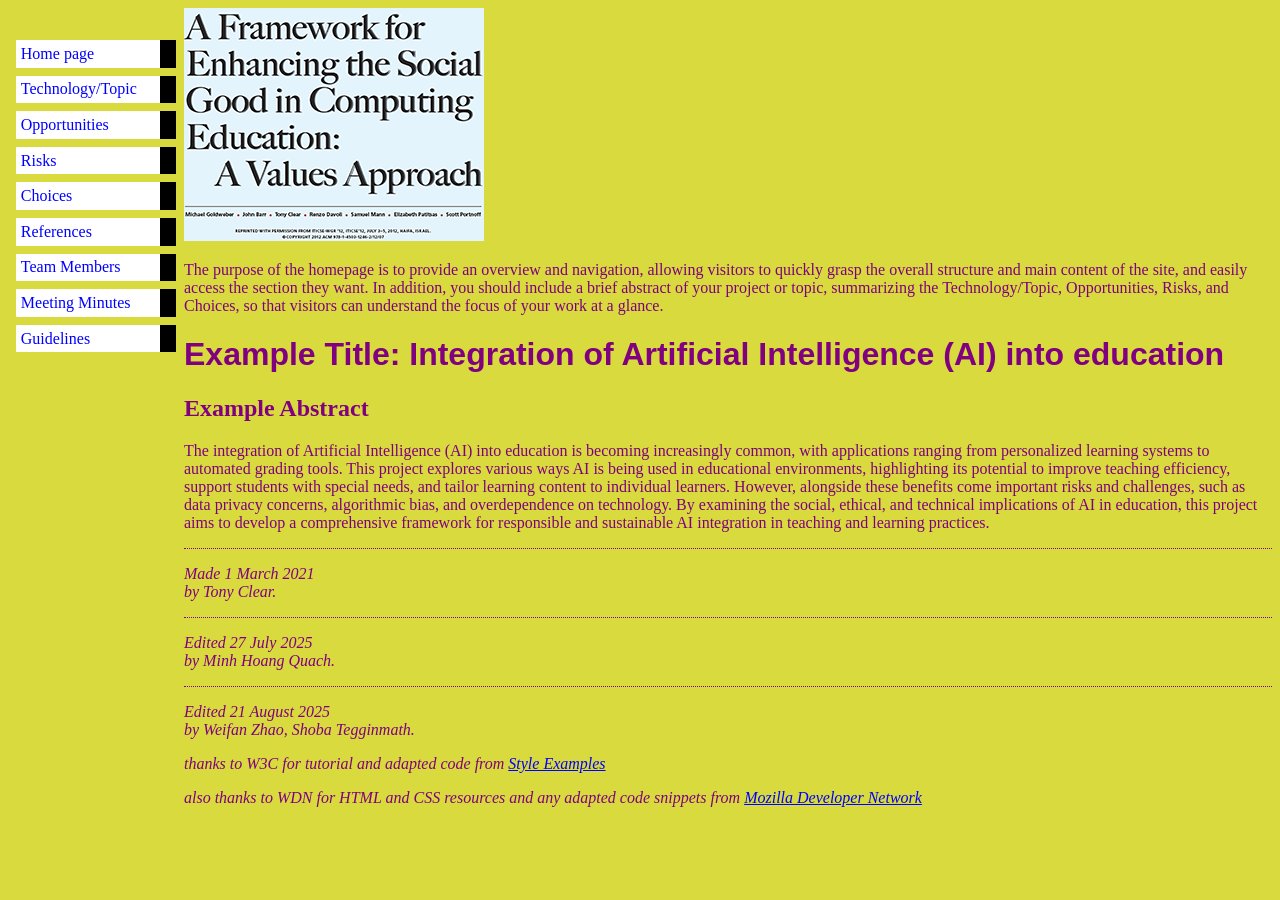
==== index.html @ f36f8b30 "added preliminary website template from Canvas" ====
<!DOCTYPE html PUBLIC "-//W3C//DTD HTML 4.01//EN">
<html>

<head>
  <meta charset="UTF-8">
  <title>My first styled page</title>
  <link rel="stylesheet" href="styles/mystyles.css">
</head>

<body>
  <img src="images/csg4ed-small.png" alt="Enhancing Social Good in Computing">
  <!-- Site navigation menu -->
  <ul class="navbar">
    <li><a href="index.html">Home page</a>
    <li><a href="misc/topic.html">Technology/Topic</a>
    <li><a href="misc/opportunities.html">Opportunities</a>
    <li><a href="misc/risks.html">Risks</a>
    <li><a href="misc/choices.html">Choices</a>
    <li><a href="misc/references.html">References</a>
    <li><a href="misc/team-members.html">Team Members</a></li>
    <li><a href="misc/meetings.html">Meeting Minutes</a></li>
    <li><a href="misc/guidelines.html">Guidelines</a></li>
  </ul>

  <!-- Main content -->
  
  
</ul><p>The purpose of the homepage is to provide an overview and navigation, allowing visitors to quickly grasp the overall structure and main content of the site, 
  and easily access the section they want. In addition, you should include a brief abstract of your project or topic, 
  summarizing the Technology/Topic, Opportunities, Risks, and Choices, so that visitors can understand the focus of your work at a glance.</p>

  <h1> Example Title: Integration of Artificial Intelligence (AI) into education </h1>
  
  <h2>Example Abstract</h2>
  <p>The integration of Artificial Intelligence (AI) into education is becoming increasingly common, with applications
    ranging from personalized learning systems to automated grading tools. This project explores various ways AI is
    being used in educational environments, highlighting its potential to improve teaching efficiency, support students
    with special needs, and tailor learning content to individual learners. However, alongside these benefits come
    important risks and challenges, such as data privacy concerns, algorithmic bias, and overdependence on technology.
    By examining the social, ethical, and technical implications of AI in education, this project aims to develop a
    comprehensive framework for responsible and sustainable AI integration in teaching and learning practices.</p>



  <!-- Sign and date the page, it's only polite! -->
  <address>Made 1 March 2021<br>
    by Tony Clear.</address>
  <address>Edited 27 July 2025<br>
    by Minh Hoang Quach.</address>
  <address>Edited 21 August 2025<br>
    by Weifan Zhao, Shoba Tegginmath.</address>


  <p><em>thanks to W3C for tutorial and adapted code from <a
        href="https://www.w3.org/Style/Examples/011/firstcss.en.html">Style Examples</a></p></em>
  <p><em>also thanks to WDN for HTML and CSS resources and any adapted code snippets from <a
        href="https://developer.mozilla.org/en-US/docs/Web">Mozilla Developer Network</a></p></em>
      
</body>

</html>
---- styles/mystyles.css ----
body {
   padding-left: 11em;
   font-family: Georgia, "Times New Roman",
          Times, serif;
		  color: purple;
    background-color: #d8da3d }
	 ul.navbar {
    list-style-type: none;
    padding: 0;
    margin: 0;
	position: absolute;
    top: 2em;
    left: 1em;
    width: 10em }
	h1 {
    font-family: Helvetica, Geneva, Arial,
          SunSans-Regular, sans-serif }
		ul.navbar li {
    background: white;
    margin: 0.5em 0;
    padding: 0.3em;
    border-right: 1em solid black }
  ul.navbar a {
    text-decoration: none }
  a:link {
    color: blue }
  a:visited {
    color: purple }
	address {
    margin-top: 1em;
    padding-top: 1em;
    border-top: thin dotted }
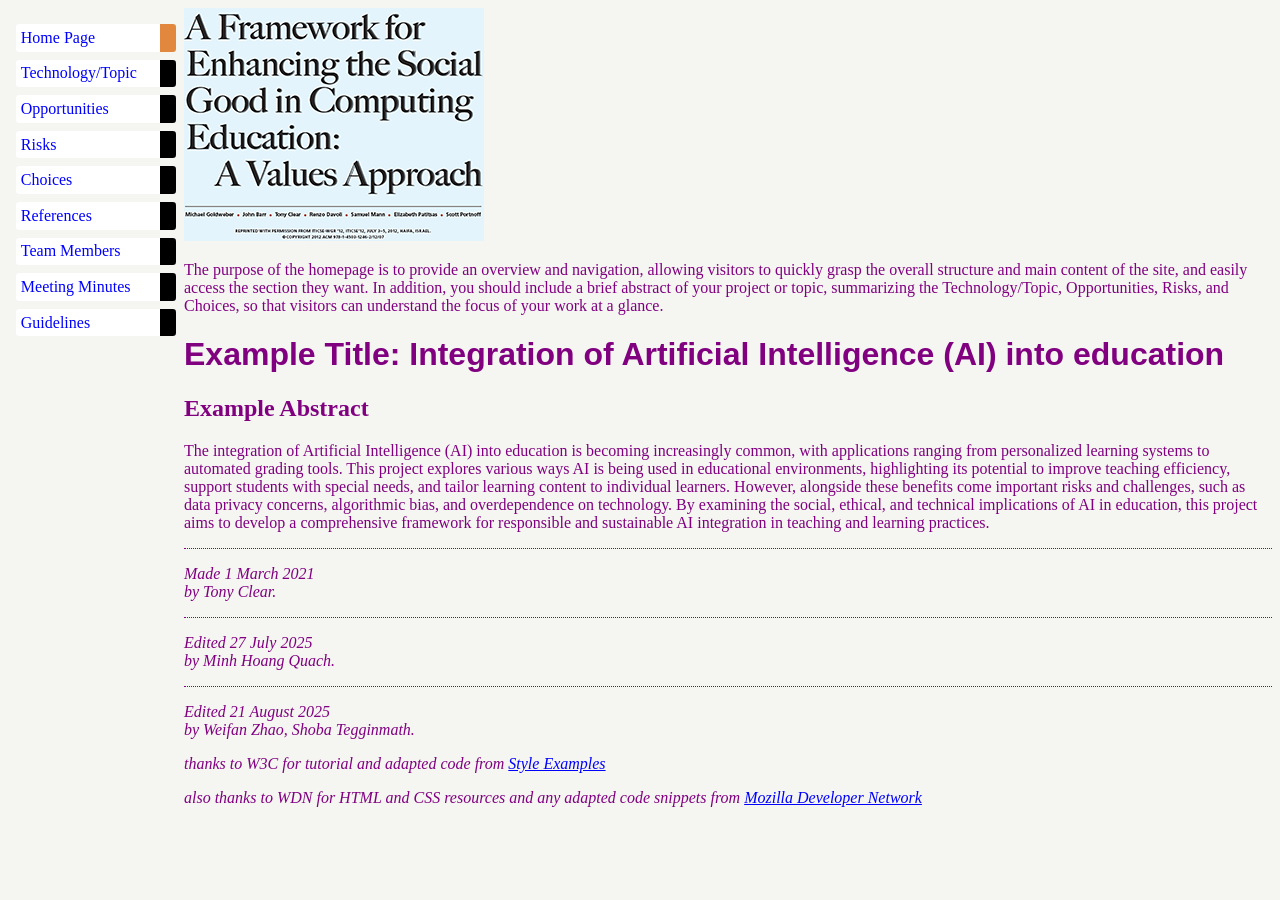
==== commit b42000fb: "minimal changes - changed background of most pages to white - added indicator of current page on by " ====
--- a/index.html
+++ b/index.html
@@ -8,10 +8,9 @@
 </head>
 
 <body>
-  <img src="images/csg4ed-small.png" alt="Enhancing Social Good in Computing">
   <!-- Site navigation menu -->
   <ul class="navbar">
-    <li><a href="index.html">Home page</a>
+    <li class="active"><a href="index.html">Home Page</a>
     <li><a href="misc/topic.html">Technology/Topic</a>
     <li><a href="misc/opportunities.html">Opportunities</a>
     <li><a href="misc/risks.html">Risks</a>
@@ -23,39 +22,39 @@
   </ul>
 
   <!-- Main content -->
-  
-  
-</ul><p>The purpose of the homepage is to provide an overview and navigation, allowing visitors to quickly grasp the overall structure and main content of the site, 
-  and easily access the section they want. In addition, you should include a brief abstract of your project or topic, 
-  summarizing the Technology/Topic, Opportunities, Risks, and Choices, so that visitors can understand the focus of your work at a glance.</p>
+  <div>
+    <img src="images/csg4ed-small.png" alt="Enhancing Social Good in Computing">
+    </ul><p>The purpose of the homepage is to provide an overview and navigation, allowing visitors to quickly grasp the overall structure and main content of the site, 
+    and easily access the section they want. In addition, you should include a brief abstract of your project or topic, 
+    summarizing the Technology/Topic, Opportunities, Risks, and Choices, so that visitors can understand the focus of your work at a glance.</p>
 
-  <h1> Example Title: Integration of Artificial Intelligence (AI) into education </h1>
-  
-  <h2>Example Abstract</h2>
-  <p>The integration of Artificial Intelligence (AI) into education is becoming increasingly common, with applications
-    ranging from personalized learning systems to automated grading tools. This project explores various ways AI is
-    being used in educational environments, highlighting its potential to improve teaching efficiency, support students
-    with special needs, and tailor learning content to individual learners. However, alongside these benefits come
-    important risks and challenges, such as data privacy concerns, algorithmic bias, and overdependence on technology.
-    By examining the social, ethical, and technical implications of AI in education, this project aims to develop a
-    comprehensive framework for responsible and sustainable AI integration in teaching and learning practices.</p>
+    <h1> Example Title: Integration of Artificial Intelligence (AI) into education </h1>
+    
+    <h2>Example Abstract</h2>
+    <p>The integration of Artificial Intelligence (AI) into education is becoming increasingly common, with applications
+      ranging from personalized learning systems to automated grading tools. This project explores various ways AI is
+      being used in educational environments, highlighting its potential to improve teaching efficiency, support students
+      with special needs, and tailor learning content to individual learners. However, alongside these benefits come
+      important risks and challenges, such as data privacy concerns, algorithmic bias, and overdependence on technology.
+      By examining the social, ethical, and technical implications of AI in education, this project aims to develop a
+      comprehensive framework for responsible and sustainable AI integration in teaching and learning practices.</p>
 
 
 
-  <!-- Sign and date the page, it's only polite! -->
-  <address>Made 1 March 2021<br>
-    by Tony Clear.</address>
-  <address>Edited 27 July 2025<br>
-    by Minh Hoang Quach.</address>
-  <address>Edited 21 August 2025<br>
-    by Weifan Zhao, Shoba Tegginmath.</address>
+    <!-- Sign and date the page, it's only polite! -->
+    <address>Made 1 March 2021<br>
+      by Tony Clear.</address>
+    <address>Edited 27 July 2025<br>
+      by Minh Hoang Quach.</address>
+    <address>Edited 21 August 2025<br>
+      by Weifan Zhao, Shoba Tegginmath.</address>
 
 
-  <p><em>thanks to W3C for tutorial and adapted code from <a
-        href="https://www.w3.org/Style/Examples/011/firstcss.en.html">Style Examples</a></p></em>
-  <p><em>also thanks to WDN for HTML and CSS resources and any adapted code snippets from <a
-        href="https://developer.mozilla.org/en-US/docs/Web">Mozilla Developer Network</a></p></em>
-      
+    <p><em>thanks to W3C for tutorial and adapted code from <a
+          href="https://www.w3.org/Style/Examples/011/firstcss.en.html">Style Examples</a></p></em>
+    <p><em>also thanks to WDN for HTML and CSS resources and any adapted code snippets from <a
+          href="https://developer.mozilla.org/en-US/docs/Web">Mozilla Developer Network</a></p></em>
+  </div>
 </body>
 
 </html>
--- a/styles/mystyles.css
+++ b/styles/mystyles.css
@@ -1,32 +1,55 @@
-  body {
-   padding-left: 11em;
-   font-family: Georgia, "Times New Roman",
-          Times, serif;
-		  color: purple;
-    background-color: #d8da3d }
-	 ul.navbar {
-    list-style-type: none;
-    padding: 0;
-    margin: 0;
-	position: absolute;
-    top: 2em;
-    left: 1em;
-    width: 10em }
-	h1 {
-    font-family: Helvetica, Geneva, Arial,
-          SunSans-Regular, sans-serif }
-		ul.navbar li {
-    background: white;
-    margin: 0.5em 0;
-    padding: 0.3em;
-    border-right: 1em solid black }
-  ul.navbar a {
-    text-decoration: none }
-  a:link {
-    color: blue }
-  a:visited {
-    color: purple }
-	address {
-    margin-top: 1em;
-    padding-top: 1em;
-    border-top: thin dotted }+/* GENERAL */
+body {
+  padding-left: 11em;
+  font-family: Georgia, "Times New Roman",
+        Times, serif;
+    color: purple;
+  background-color: #f5f5f2 }
+  ul.navbar {
+  list-style-type: none;
+  padding: 0;
+  margin: 0;
+  position: absolute;
+  top: 1em;
+  left: 1em;
+  width: 10em }
+
+  h1 {
+  font-family: Helvetica, Geneva, Arial,
+        SunSans-Regular, sans-serif }
+
+
+/* NAVIGATION */
+ul.navbar li {
+  background: white;
+  margin: 0.5em 0;
+  padding: 0.3em;
+  border-right: 1em solid black;
+  border-radius: 0.2em;
+}
+
+ul.navbar li.active {
+  border-right: 1em solid rgb(225, 135, 62);
+}
+
+ul.navbar a {
+  text-decoration: none 
+}
+
+a:link {
+  color: blue 
+}
+
+a:visited {
+  color: purple 
+}
+
+ul li:hover {
+  box-shadow: rgba(0, 0, 0, 0.24) 0px 3px 8px;
+}
+
+address {
+  margin-top: 1em;
+  padding-top: 1em;
+  border-top: thin dotted 
+}
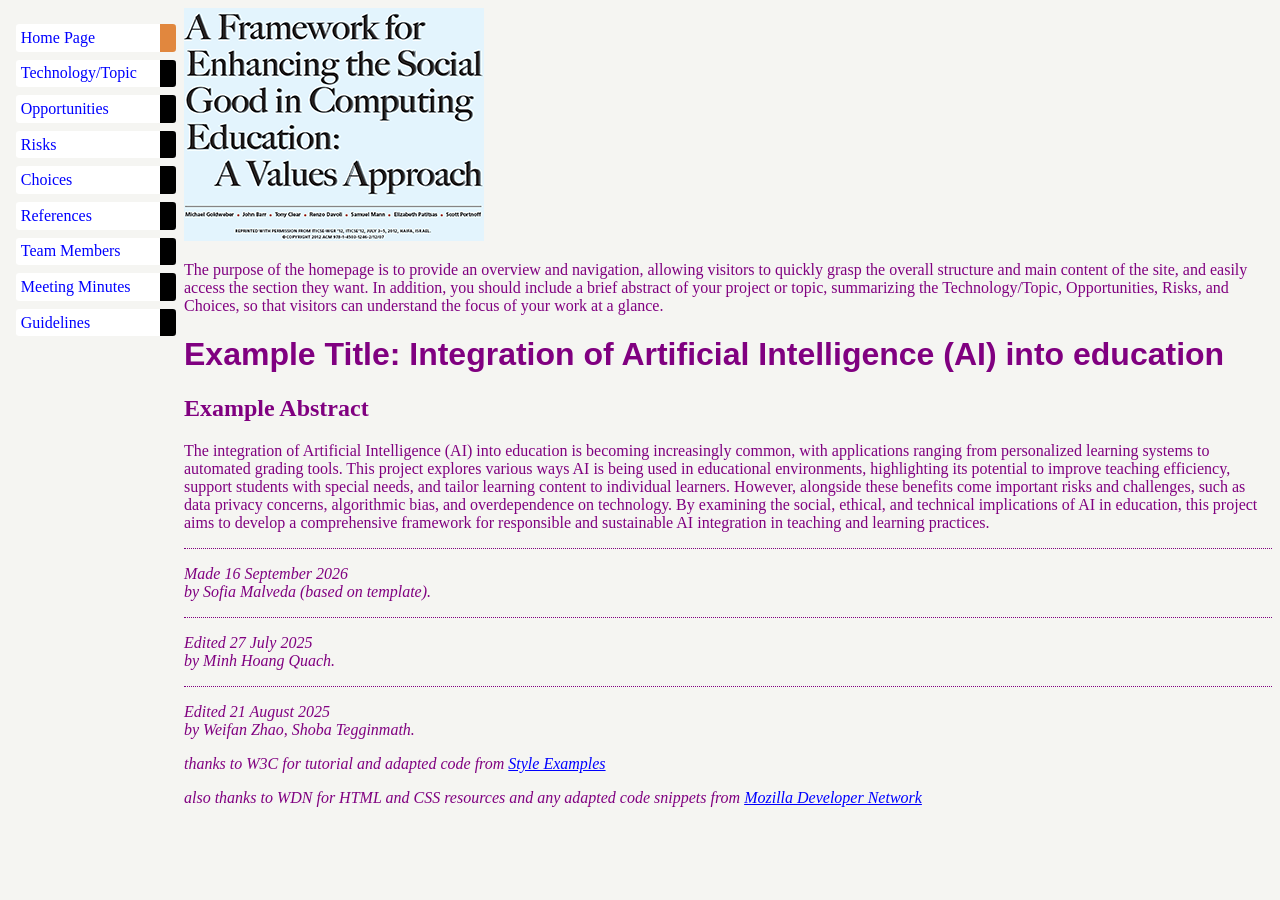
==== commit 2e9f3cf0: "added a title to the pages (consistent across all pages) - added team member names, still need to ad" ====
--- a/index.html
+++ b/index.html
@@ -3,7 +3,7 @@
 
 <head>
   <meta charset="UTF-8">
-  <title>My first styled page</title>
+  <title>Delving into Telesurgery</title>
   <link rel="stylesheet" href="styles/mystyles.css">
 </head>
 
@@ -42,8 +42,8 @@
 
 
     <!-- Sign and date the page, it's only polite! -->
-    <address>Made 1 March 2021<br>
-      by Tony Clear.</address>
+    <address>Made 16 September 2026<br>
+      by Sofia Malveda (based on template).</address>
     <address>Edited 27 July 2025<br>
       by Minh Hoang Quach.</address>
     <address>Edited 21 August 2025<br>
@@ -51,9 +51,9 @@
 
 
     <p><em>thanks to W3C for tutorial and adapted code from <a
-          href="https://www.w3.org/Style/Examples/011/firstcss.en.html">Style Examples</a></p></em>
+          href="https://www.w3.org/Style/Examples/011/firstcss.en.html" target="_blank">Style Examples</a></p></em>
     <p><em>also thanks to WDN for HTML and CSS resources and any adapted code snippets from <a
-          href="https://developer.mozilla.org/en-US/docs/Web">Mozilla Developer Network</a></p></em>
+          href="https://developer.mozilla.org/en-US/docs/Web" target="_blank">Mozilla Developer Network</a></p></em>
   </div>
 </body>
 
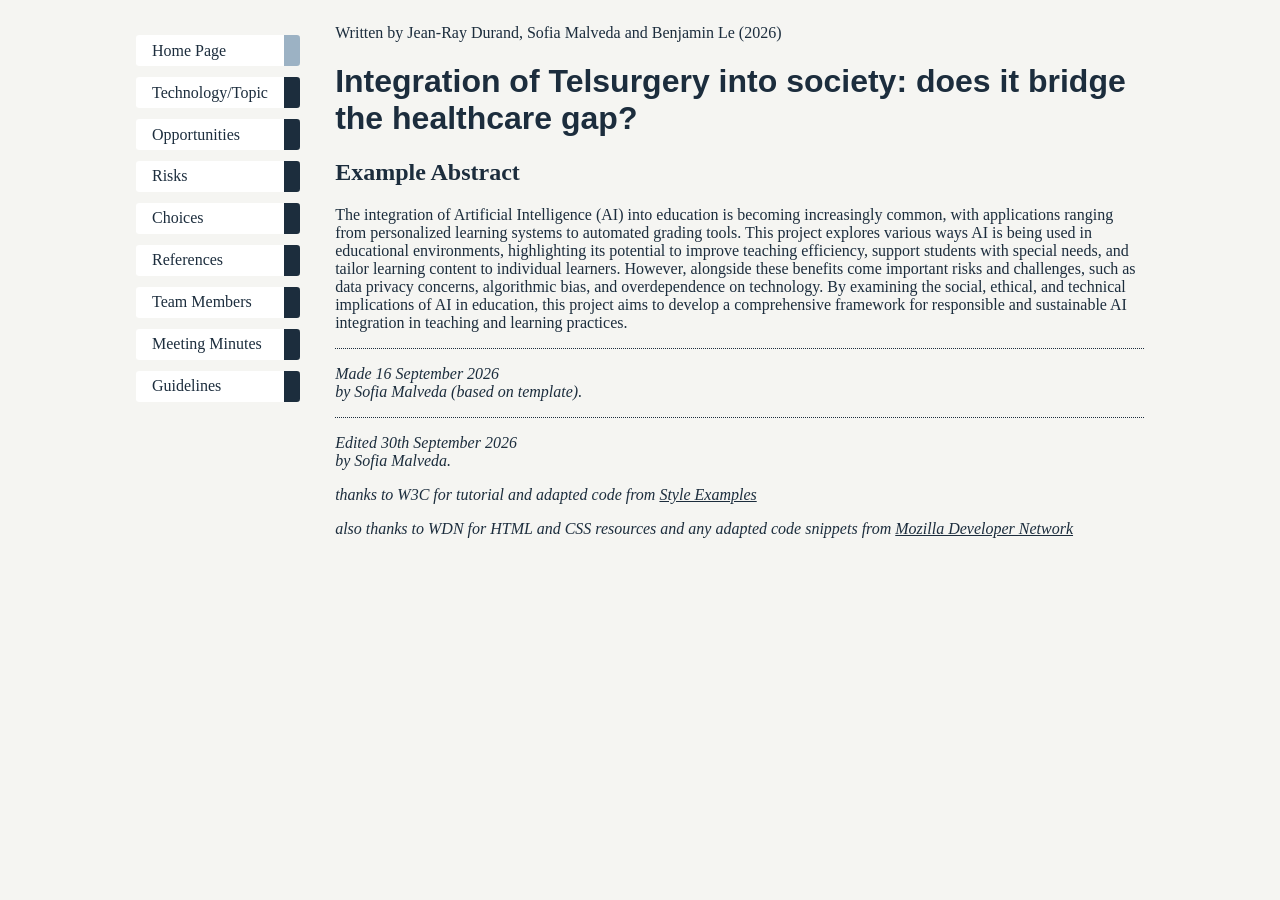
==== commit 47028d17: "updated css and added content for opportunities - adjusted css for a subtle blue theme across the fo" ====
--- a/index.html
+++ b/index.html
@@ -22,13 +22,11 @@
   </ul>
 
   <!-- Main content -->
-  <div>
-    <img src="images/csg4ed-small.png" alt="Enhancing Social Good in Computing">
-    </ul><p>The purpose of the homepage is to provide an overview and navigation, allowing visitors to quickly grasp the overall structure and main content of the site, 
-    and easily access the section they want. In addition, you should include a brief abstract of your project or topic, 
-    summarizing the Technology/Topic, Opportunities, Risks, and Choices, so that visitors can understand the focus of your work at a glance.</p>
+  <div class="page-content">
+    
+    <p>Written by Jean-Ray Durand, Sofia Malveda and Benjamin Le (2026)</p>
 
-    <h1> Example Title: Integration of Artificial Intelligence (AI) into education </h1>
+    <h1>Integration of Telsurgery into society: does it bridge the healthcare gap? </h1>
     
     <h2>Example Abstract</h2>
     <p>The integration of Artificial Intelligence (AI) into education is becoming increasingly common, with applications
@@ -44,10 +42,8 @@
     <!-- Sign and date the page, it's only polite! -->
     <address>Made 16 September 2026<br>
       by Sofia Malveda (based on template).</address>
-    <address>Edited 27 July 2025<br>
-      by Minh Hoang Quach.</address>
-    <address>Edited 21 August 2025<br>
-      by Weifan Zhao, Shoba Tegginmath.</address>
+    <address>Edited 30th September 2026<br>
+      by Sofia Malveda.</address>
 
 
     <p><em>thanks to W3C for tutorial and adapted code from <a
--- a/styles/mystyles.css
+++ b/styles/mystyles.css
@@ -1,18 +1,18 @@
 /* GENERAL */
+/* colour scheme: lighter hospital blue and white */
 body {
-  padding-left: 11em;
+  padding: 0 8em;
   font-family: Georgia, "Times New Roman",
         Times, serif;
-    color: purple;
-  background-color: #f5f5f2 }
+    color: #1c2d3d;
+  background-color: #f5f5f2; /* white color: #f5f5f2   green: #9fb89b*/
+  display: flex;
+  gap: 1.2em;} 
   ul.navbar {
   list-style-type: none;
   padding: 0;
   margin: 0;
-  position: absolute;
-  top: 1em;
-  left: 1em;
-  width: 10em }
+  padding-top: 1em;}
 
   h1 {
   font-family: Helvetica, Geneva, Arial,
@@ -22,14 +22,14 @@
 /* NAVIGATION */
 ul.navbar li {
   background: white;
-  margin: 0.5em 0;
-  padding: 0.3em;
-  border-right: 1em solid black;
+  margin: 0.7em 0;
+  padding: 0.4em 1em;
+  border-right: 1em solid #1c2d3d;
   border-radius: 0.2em;
 }
 
 ul.navbar li.active {
-  border-right: 1em solid rgb(225, 135, 62);
+  border-right: 1em solid #9cb2c4;
 }
 
 ul.navbar a {
@@ -37,11 +37,11 @@
 }
 
 a:link {
-  color: blue 
+  color: #1c2d3d;
 }
 
 a:visited {
-  color: purple 
+  color: #2e3842;
 }
 
 ul li:hover {
@@ -52,4 +52,77 @@
   margin-top: 1em;
   padding-top: 1em;
   border-top: thin dotted 
+}
+
+table {
+  border-collapse: collapse;
+  border: 2px solid rgb(200,200,200);
+  letter-spacing: 1px;
+  font-size: 0.8rem;
+}
+
+td, th {
+  border: 1px solid rgb(190,190,190);
+  padding: 10px 20px;
+}
+
+th {
+  background-color: rgb(235,235,235);
+  text-align: left;
+}
+
+td {
+  text-align: left;
+}
+
+tr:nth-child(even) td {
+  background-color: rgb(250,250,250);
+}
+
+tr:nth-child(odd) td {
+  background-color: rgb(245,245,245);
+}
+
+caption {
+  padding: 10px;
+}
+
+/* FIGURES */
+figure {
+      float: right;          /* Pushes the figure to the right and wraps text */
+      margin: 0 0 20px 20px; /* Adds breathing room on the left and bottom */
+      padding: 10px;
+      border: 1px solid #ccc;
+      background-color: #f9f9f9;
+      text-align: center;
+      max-width: 40%;
+    }
+
+    /* Ensures the image doesn't blow past its original dimensions */
+    figure img {
+      max-width: 100%;
+      height: auto;
+      display: block; /* Prevents tiny default gaps under the image */
+      margin: 0 auto 10px auto; /* Centers the image and adds space above the caption */
+    }
+
+    /* Styles the caption text */
+    figcaption {
+      font-size: 0.9rem;
+      font-style: italic;
+      color: #555;
+    }
+
+    figure h1 {
+      font-size: 1rem;
+    }
+
+    figure h2 {
+      font-size: 0.9rem;
+    }
+
+/* CUSTOM CSS SECTIONS */
+
+.page-content {
+  padding-left: 1em;
 }
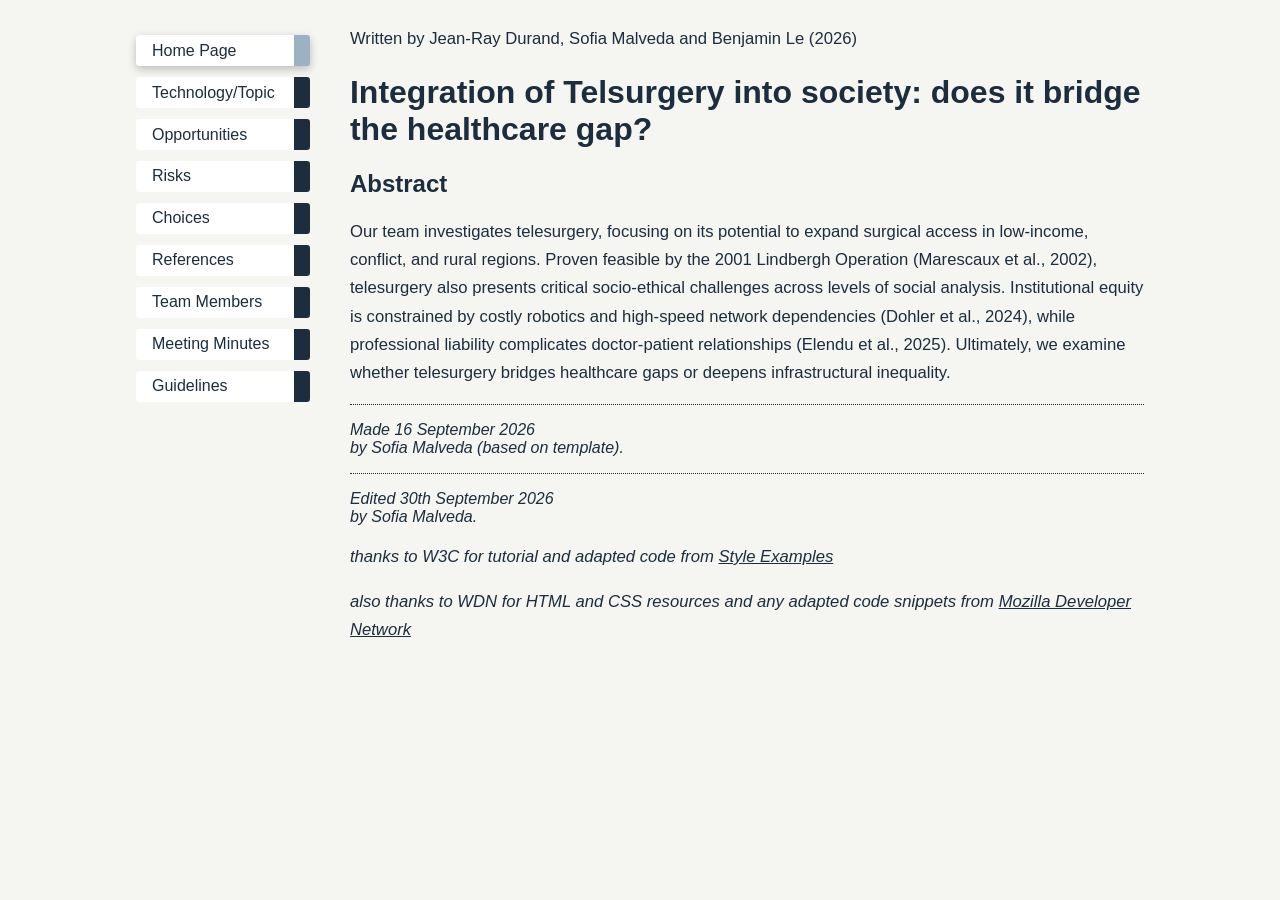
==== commit 323cc97b: "added risks page - cut down some paragraphs to reach the 2000 word limit - added image to risks page" ====
--- a/index.html
+++ b/index.html
@@ -28,14 +28,8 @@
 
     <h1>Integration of Telsurgery into society: does it bridge the healthcare gap? </h1>
     
-    <h2>Example Abstract</h2>
-    <p>The integration of Artificial Intelligence (AI) into education is becoming increasingly common, with applications
-      ranging from personalized learning systems to automated grading tools. This project explores various ways AI is
-      being used in educational environments, highlighting its potential to improve teaching efficiency, support students
-      with special needs, and tailor learning content to individual learners. However, alongside these benefits come
-      important risks and challenges, such as data privacy concerns, algorithmic bias, and overdependence on technology.
-      By examining the social, ethical, and technical implications of AI in education, this project aims to develop a
-      comprehensive framework for responsible and sustainable AI integration in teaching and learning practices.</p>
+    <h2>Abstract</h2>
+    <p>Our team investigates telesurgery, focusing on its potential to expand surgical access in low-income, conflict, and rural regions. Proven feasible by the 2001 Lindbergh Operation (Marescaux et al., 2002), telesurgery also presents critical socio-ethical challenges across levels of social analysis. Institutional equity is constrained by costly robotics and high-speed network dependencies (Dohler et al., 2024), while professional liability complicates doctor-patient relationships (Elendu et al., 2025). Ultimately, we examine whether telesurgery bridges healthcare gaps or deepens infrastructural inequality.</p>
 
 
 
--- a/styles/mystyles.css
+++ b/styles/mystyles.css
@@ -2,12 +2,11 @@
 /* colour scheme: lighter hospital blue and white */
 body {
   padding: 0 8em;
-  font-family: Georgia, "Times New Roman",
-        Times, serif;
+  font-family: "Nunito Sans","Calibri", "Segoe UI", Roboto, Helvetica, Arial, sans-serif;
     color: #1c2d3d;
   background-color: #f5f5f2; /* white color: #f5f5f2   green: #9fb89b*/
   display: flex;
-  gap: 1.2em;} 
+  gap: 1.5em;} 
   ul.navbar {
   list-style-type: none;
   padding: 0;
@@ -15,8 +14,12 @@
   padding-top: 1em;}
 
   h1 {
-  font-family: Helvetica, Geneva, Arial,
-        SunSans-Regular, sans-serif }
+  font-family: "Nunito Sans","Calibri", "Segoe UI", Roboto, Helvetica, Arial, sans-serif; }
+
+  p {
+    font-size: 12.5pt;
+    line-height: 1.7em;
+  }
 
 
 /* NAVIGATION */
@@ -24,12 +27,14 @@
   background: white;
   margin: 0.7em 0;
   padding: 0.4em 1em;
+  padding-right: 1.2em;
   border-right: 1em solid #1c2d3d;
   border-radius: 0.2em;
 }
 
 ul.navbar li.active {
   border-right: 1em solid #9cb2c4;
+  box-shadow: rgba(0, 0, 0, 0.24) 0px 3px 8px;
 }
 
 ul.navbar a {
@@ -44,7 +49,7 @@
   color: #2e3842;
 }
 
-ul li:hover {
+ul.navbar li:hover {
   box-shadow: rgba(0, 0, 0, 0.24) 0px 3px 8px;
 }
 
@@ -95,7 +100,7 @@
       border: 1px solid #ccc;
       background-color: #f9f9f9;
       text-align: center;
-      max-width: 40%;
+      max-width: 50%;
     }
 
     /* Ensures the image doesn't blow past its original dimensions */
@@ -125,4 +130,10 @@
 
 .page-content {
   padding-left: 1em;
+}
+
+.references {
+  padding-left: 30px; 
+  text-indent: -30px; 
+  margin-bottom: 1.5em;
 }
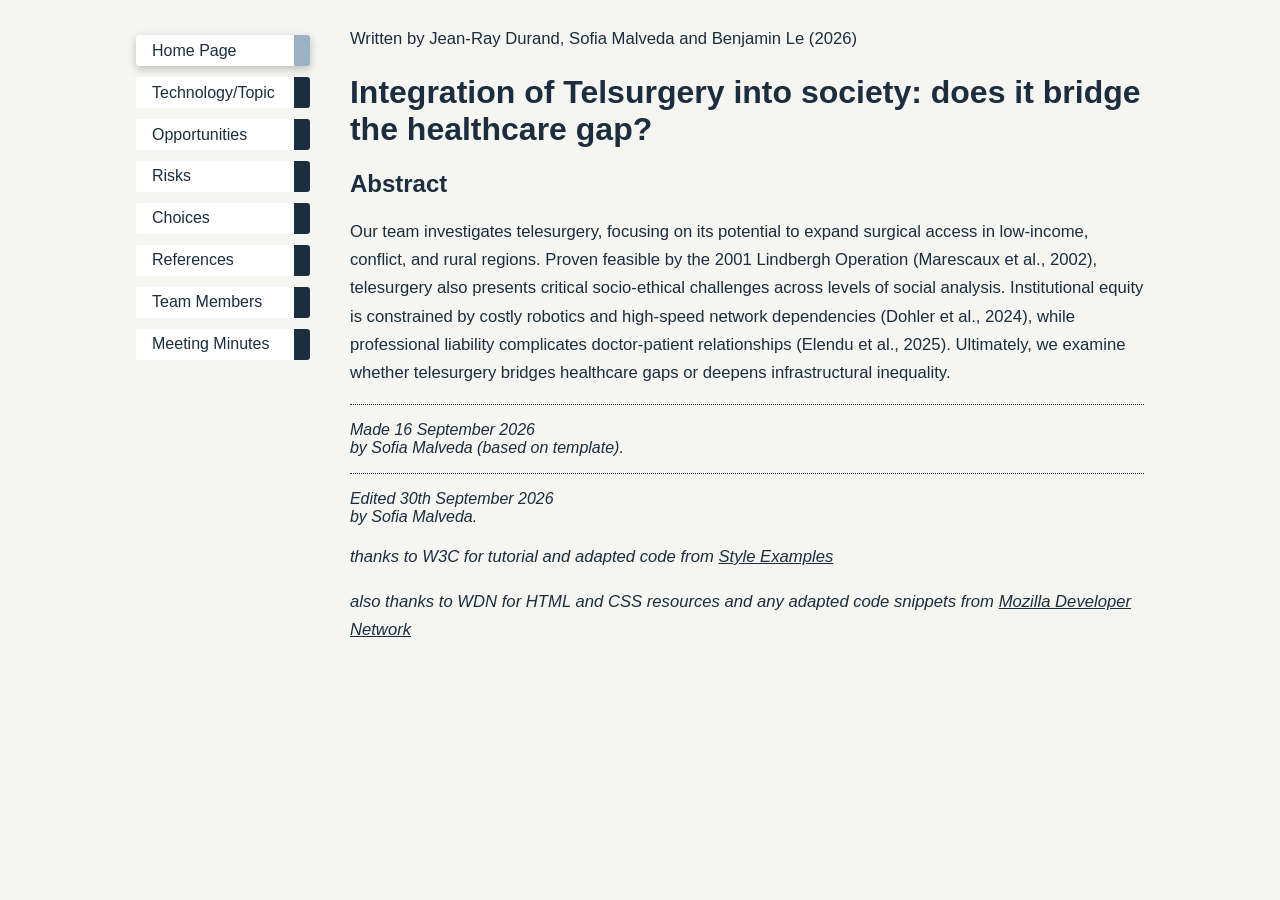
==== commit 5020d52e: "Update index.html" ====
--- a/index.html
+++ b/index.html
@@ -18,7 +18,6 @@
     <li><a href="misc/references.html">References</a>
     <li><a href="misc/team-members.html">Team Members</a></li>
     <li><a href="misc/meetings.html">Meeting Minutes</a></li>
-    <li><a href="misc/guidelines.html">Guidelines</a></li>
   </ul>
 
   <!-- Main content -->
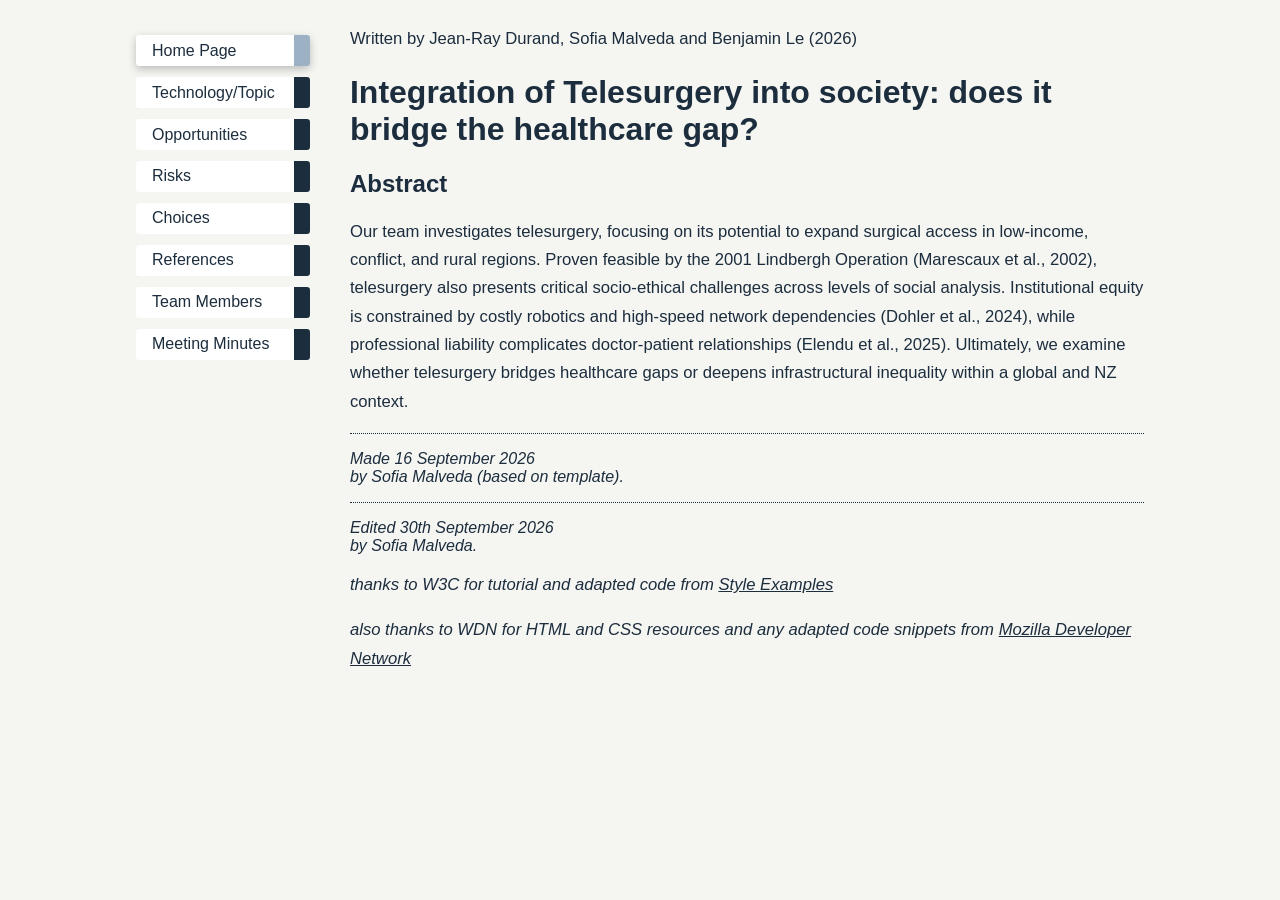
==== commit 9aabc884: "addressed some issues" ====
--- a/index.html
+++ b/index.html
@@ -25,10 +25,10 @@
     
     <p>Written by Jean-Ray Durand, Sofia Malveda and Benjamin Le (2026)</p>
 
-    <h1>Integration of Telsurgery into society: does it bridge the healthcare gap? </h1>
+    <h1>Integration of Telesurgery into society: does it bridge the healthcare gap? </h1>
     
     <h2>Abstract</h2>
-    <p>Our team investigates telesurgery, focusing on its potential to expand surgical access in low-income, conflict, and rural regions. Proven feasible by the 2001 Lindbergh Operation (Marescaux et al., 2002), telesurgery also presents critical socio-ethical challenges across levels of social analysis. Institutional equity is constrained by costly robotics and high-speed network dependencies (Dohler et al., 2024), while professional liability complicates doctor-patient relationships (Elendu et al., 2025). Ultimately, we examine whether telesurgery bridges healthcare gaps or deepens infrastructural inequality.</p>
+    <p>Our team investigates telesurgery, focusing on its potential to expand surgical access in low-income, conflict, and rural regions. Proven feasible by the 2001 Lindbergh Operation (Marescaux et al., 2002), telesurgery also presents critical socio-ethical challenges across levels of social analysis. Institutional equity is constrained by costly robotics and high-speed network dependencies (Dohler et al., 2024), while professional liability complicates doctor-patient relationships (Elendu et al., 2025). Ultimately, we examine whether telesurgery bridges healthcare gaps or deepens infrastructural inequality within a global and NZ context.</p>
 
 
 
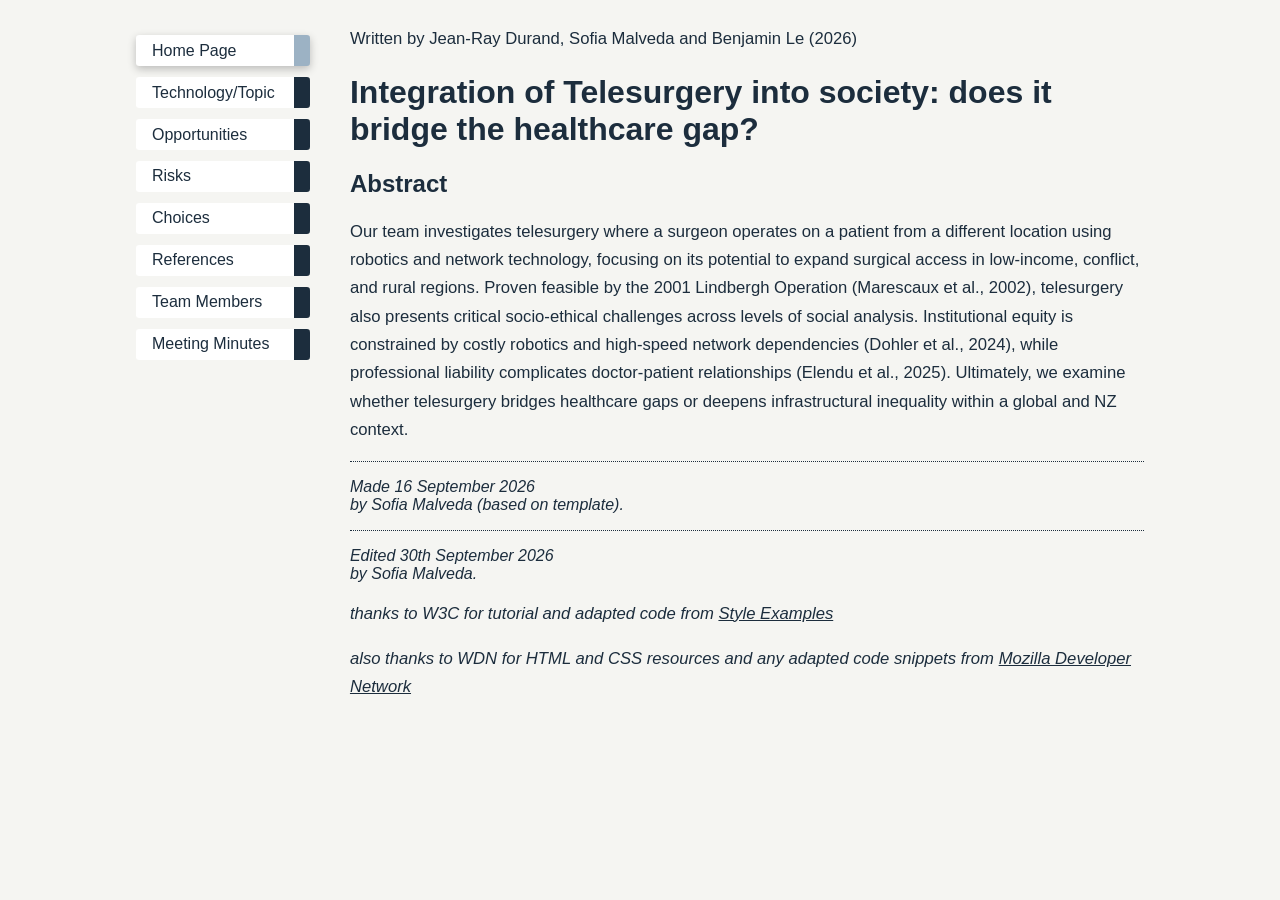
==== commit f7c36e37: "Update index.html" ====
--- a/index.html
+++ b/index.html
@@ -28,7 +28,7 @@
     <h1>Integration of Telesurgery into society: does it bridge the healthcare gap? </h1>
     
     <h2>Abstract</h2>
-    <p>Our team investigates telesurgery, focusing on its potential to expand surgical access in low-income, conflict, and rural regions. Proven feasible by the 2001 Lindbergh Operation (Marescaux et al., 2002), telesurgery also presents critical socio-ethical challenges across levels of social analysis. Institutional equity is constrained by costly robotics and high-speed network dependencies (Dohler et al., 2024), while professional liability complicates doctor-patient relationships (Elendu et al., 2025). Ultimately, we examine whether telesurgery bridges healthcare gaps or deepens infrastructural inequality within a global and NZ context.</p>
+    <p>Our team investigates telesurgery where a surgeon operates on a patient from a different location using robotics and network technology, focusing on its potential to expand surgical access in low-income, conflict, and rural regions. Proven feasible by the 2001 Lindbergh Operation (Marescaux et al., 2002), telesurgery also presents critical socio-ethical challenges across levels of social analysis. Institutional equity is constrained by costly robotics and high-speed network dependencies (Dohler et al., 2024), while professional liability complicates doctor-patient relationships (Elendu et al., 2025). Ultimately, we examine whether telesurgery bridges healthcare gaps or deepens infrastructural inequality within a global and NZ context.</p>
 
 
 
